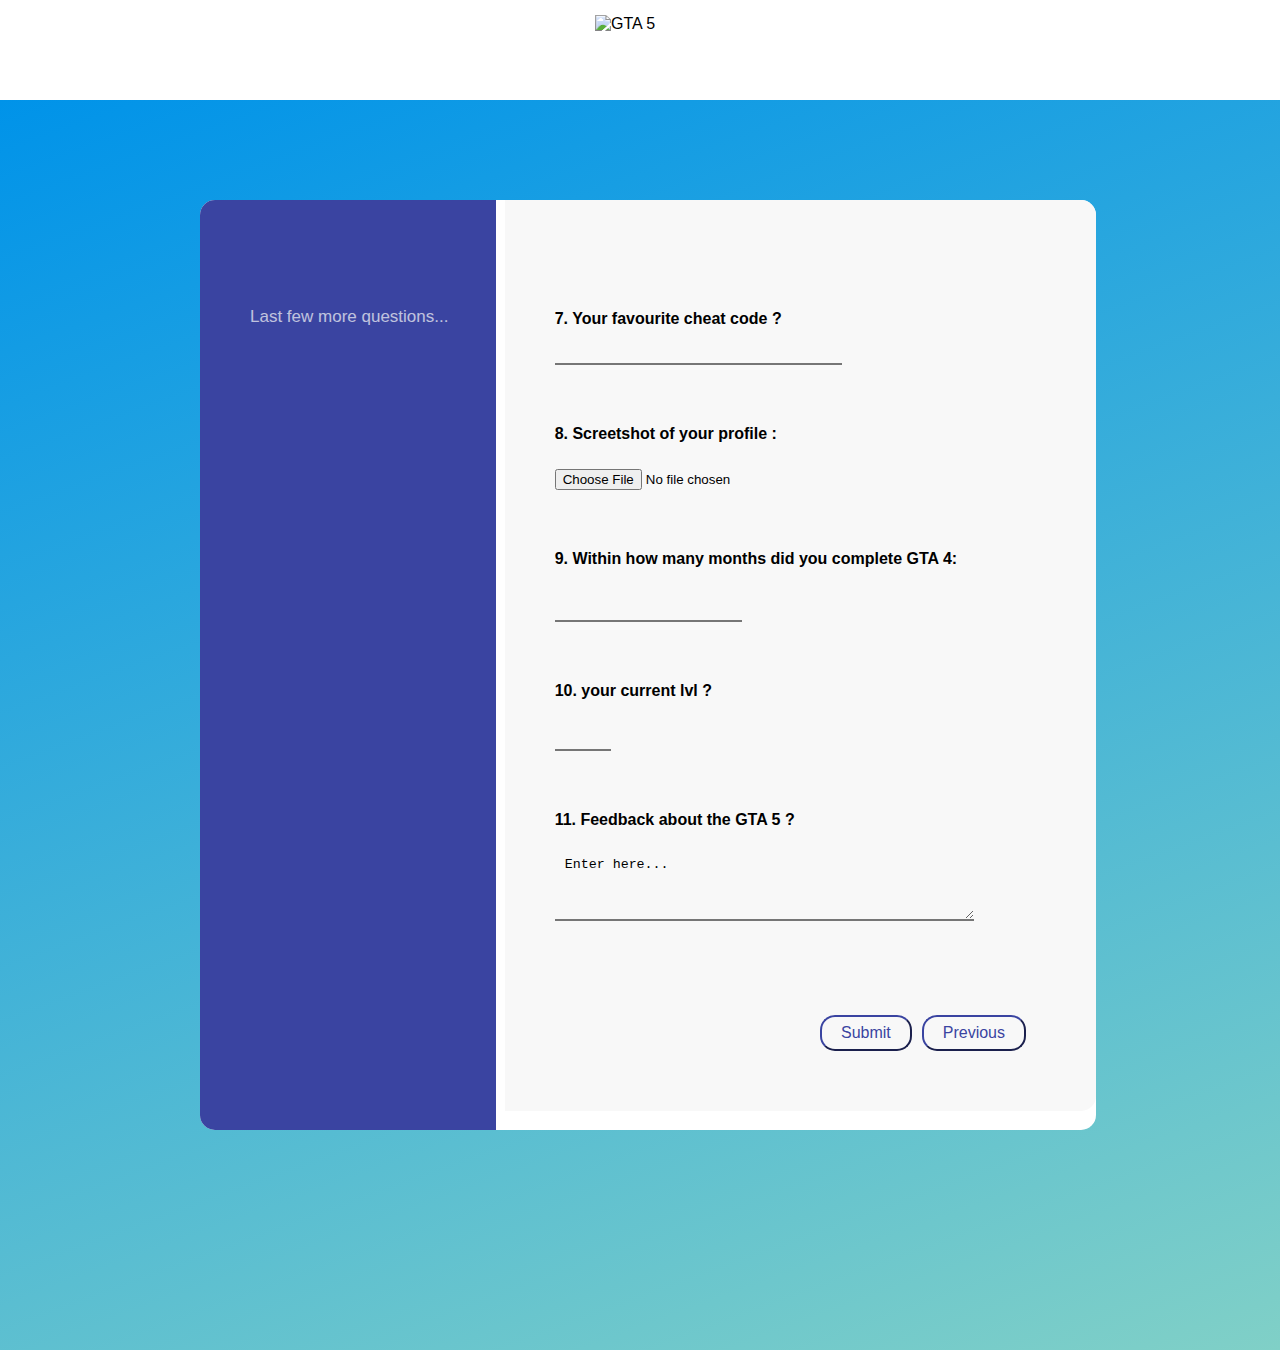
==== lastPage.html @ 0dac2eea "uploaded the files" ====
<!DOCTYPE html>
<html lang="en">
<head>
    <meta charset="UTF-8">
    <meta http-equiv="X-UA-Compatible" content="IE=edge">
    <meta name="viewport" content="width=device-width, initial-scale=1.0">
    <link rel="stylesheet" href="style.css">

    <title>Last Ques.</title>
</head>
<body>
    <!--Tittle-->
    <div class="title_bar">
        <img class="logo" src="images/log.png" alt="GTA 5" style="height: 75px; width: 90px;">
    </div>

    <!--Content-->
    <div class="content_body2">
        <div class="WholeForm2">
            
            <div class="left-side">
                <p class="desc_ques2">Last few more questions...</p>
            </div>
            <div class="right-side">

                    <h4 class="ques6">7. Your favourite cheat code ? </h4>
                    <input type="text" class="ans1" required>
                    <br>
                    
                    <h4 class="ques">8. Screetshot of your profile :</h4>
                    <input type="file" id="flSel" name="scr_prfl">
                    <br>

                    <h4 class="ques">9. Within how many months did you complete GTA 4: </h4>
                    <input type="number" id="ans3">

                    <h4 class="ques">10. your current lvl ?</h4>
                    <input type="number" id="ans4" min="1" max="12" required>

                    <h4 class="ques">11. Feedback about the GTA 5 ?</h4>
                    <textarea class="feedback" rows="4" cols="50" name="feedback"> Enter here...</textarea>
                    <br>
                    <br>
                    <br>
                    <br>
                    <br>
                    <br>
                    <a href="index.html"><button class="prvbtn"> Previous </button></a>
                    <a><button class="nxtbtn"> Submit </button></a>
                    <br>
                    <br>
                    <br>
                    <p hidden="until-found">This paragraph should be hidden.</p>

            </div>

        </div>
    </div>

</body>
</html>
---- style.css ----
body{
    margin: 0;
    font-family: sans-serif;
}

.title_bar {
    width: 100%;
    height: 100px;
    background-color: white ;
}
.logo {
    display: block;
    margin-left: auto;
    margin-right: auto;
    width: 50%;
    padding-top: 15px;
}
.content_body {
    height: 1500px;
    width: 100%;
    background-color: #0093E9;
    background-image: linear-gradient(160deg, #0093E9 0%, #80D0C7 100%);   
}
.WholeForm {
    height: 1240px;
    width: 70%;
    background-color: white;
    position: relative;
    left: 200px;
    top: 100px;
    border-radius: 15px;
}
.left-side {
    float: left;
    width: 33%;
    height: 100%;
    background-color: #3a44a1;
    border-radius: 15px 0 0 15px;
}
.right-side {
    float: right;
    width: 66%;
    background-color: #f8f8f8; 
    border-radius: 0 15px 15px 0;
}


/* Left side contents */
.Questionnaire {
    font-size: 25px;
    letter-spacing: 0.8px;
    padding:10px 0 0 50px;
    color: white;
}
.desc_ques {
    padding: 90px 0 0 50px;
    color: #f8f8f8;
    opacity: 0.7; 
}


/* Right side contents */
.survey {
    padding: 85px 0 0 50px;
    font-size: 27px;
}
.desc-sur {
    padding: 30px 60px 20px 50px;
    letter-spacing: 0.5;
    line-height: 1.6;
    opacity: 0.6;
}
.ques {
    padding: 20px 0 5px 50px;
    margin-top: 30px;
}
.ans1 {
    background-color: #f8f8f8;
    margin: 0 0 10px 50px;
    border-width: 0 0 2px 0;
    padding: 5px 100px 5px 10px;
}
#dateSel {
    background-color: #f8f8f8;
    margin: 0 0 10px 50px;
    border-width: 0 0 2px 0;
    padding: 7px;
}
#ans3 {
    background-color: #f8f8f8;
    margin: 0 0 10px 50px;
    border-width: 0 0 2px 0;
    padding: 5px;
}
#grt, #avg, #ngd {
    margin: 0 0 10px 50px;
    padding: 15px;
}
#ans4 {
    background-color: #f8f8f8;
    margin: 0 0 10px 50px;
    border-width: 0 0 2px 0;
    padding: 4px;
}
#timeSel {
    background-color: #f8f8f8;
    margin: 0 0 10px 50px;
    border-width: 0 0 2px 0;
    padding: 5px;
}
.nxtbtn {
    font-size: 16px;
    color: #3a44a1;
    background-color: #f8f8f8;
    border-radius: 15px;
    border-width: 2px;
    border-color: #3a44a1;
    padding: 7px 19px;
    float: right;
    position: relative;
    bottom: 10px;
    right: 70px;
    cursor: pointer;
}
.nxtbtn:hover {
    background-color: #3a44a1;
    color: #f8f8f8;
    transition-duration: 1s;
    padding: 7px 30px;
    box-shadow: 0 4px 8px 0 rgba(0, 0, 0, 0.2), 0 6px 20px 0 rgba(0, 0, 0, 0.19);
    text-transform: capitalize;
}
.prvbtn {
    font-size: 16px;
    color: #3a44a1;
    background-color: #f8f8f8;
    border-radius: 15px;
    border-width: 2px;
    border-color: #3a44a1;
    padding: 7px 19px;
    margin-left: 10px;
    float: right;
    position: relative;
    bottom: 10px;
    right: 70px;
    cursor: pointer;
}
.prvbtn:hover {
    background-color: #3a44a1;
    color: #f8f8f8;
    transition-duration: 1s;
    box-shadow: 0 4px 8px 0 rgba(0, 0, 0, 0.2), 0 6px 20px 0 rgba(0, 0, 0, 0.19);
    text-transform: capitalize;
}

/* New page */
.content_body2 {
    height: 1250px;
    width: 100%;
    background-color: #0093E9;
    background-image: linear-gradient(160deg, #0093E9 0%, #80D0C7 100%);   
}
.WholeForm2 {
    height: 930px;
    width: 70%;
    background-color: white;
    position: relative;
    left: 200px;
    top: 100px;
    border-radius: 15px;
}
.desc_ques2 {
    font-size: 17px;
    padding: 90px 0 0 50px;
    color: #f8f8f8;
    opacity: 0.7; 
}
.ques6 {
    margin: 110px 0 10px 50px;
}
#flSel {
    margin: 0 0 10px 50px;
}
.feedback {
    margin: 0 0 10px 50px;
    border-width: 0 0 2px 0;
    background-color: #f8f8f8;
}
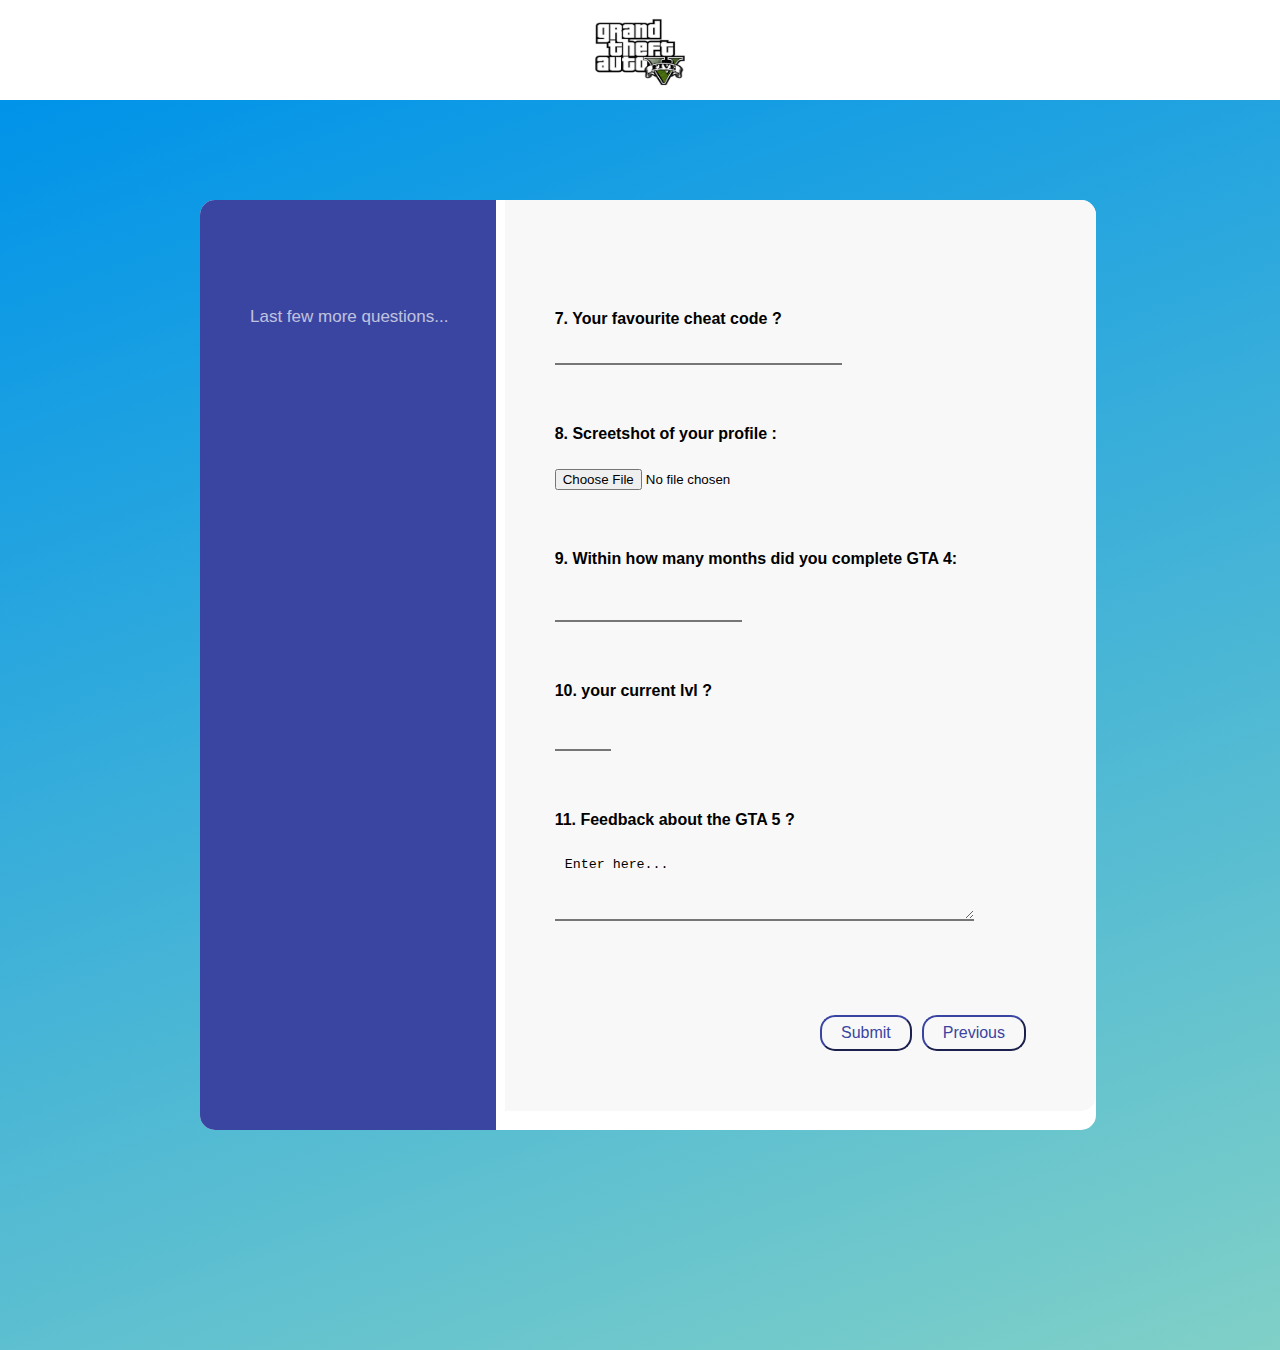
==== commit db175864: "Update lastPage.html changed the path of img" ====
--- a/lastPage.html
+++ b/lastPage.html
@@ -11,7 +11,7 @@
 <body>
     <!--Tittle-->
     <div class="title_bar">
-        <img class="logo" src="images/log.png" alt="GTA 5" style="height: 75px; width: 90px;">
+        <img class="logo" src="log.png" alt="GTA 5" style="height: 75px; width: 90px;">
     </div>
 
     <!--Content-->
@@ -58,4 +58,4 @@
     </div>
 
 </body>
-</html>+</html>
